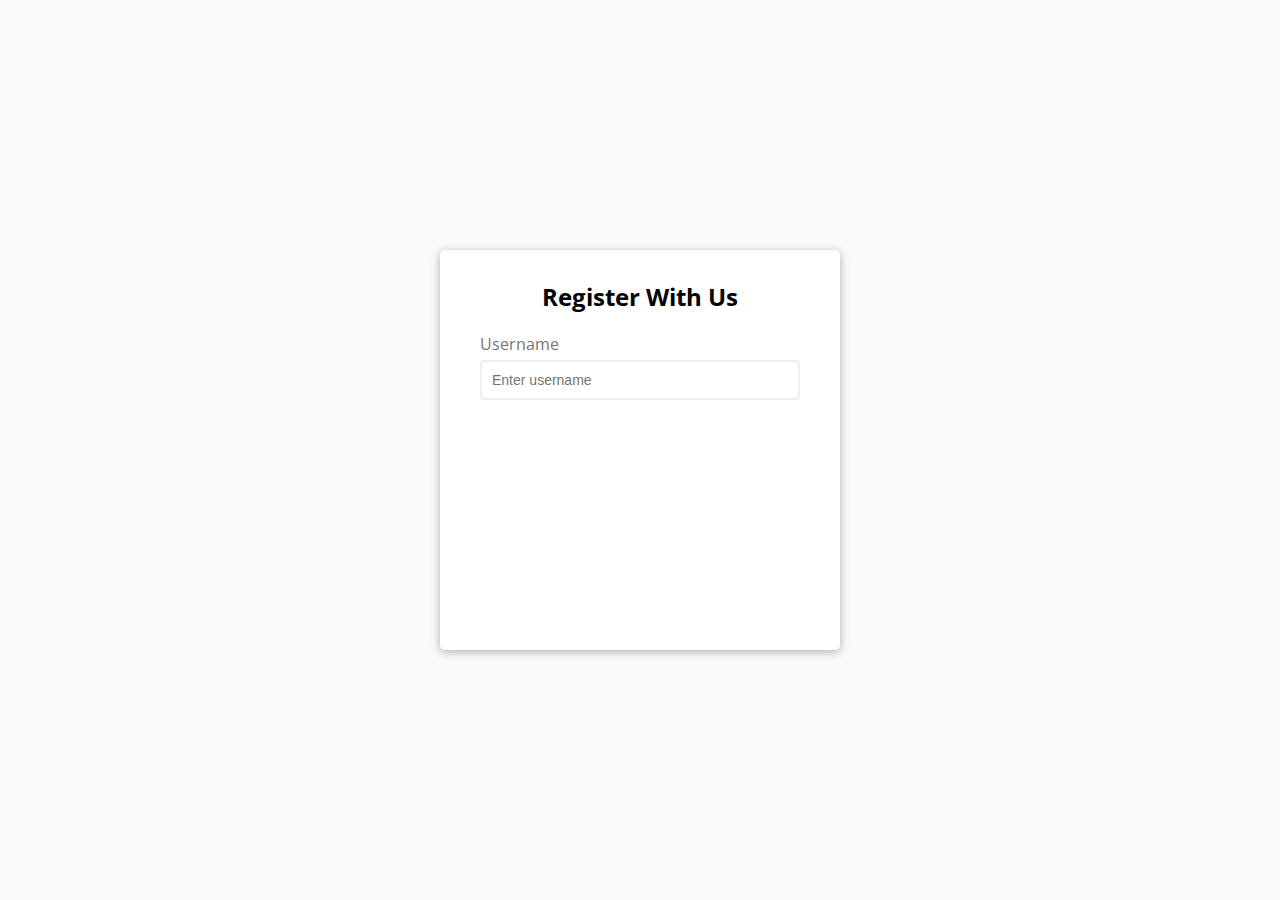
==== form表单验证/index.html @ fbf10a56 "代码更新" ====
<!DOCTYPE html>
<html lang="en">

<head>
    <meta charset="UTF-8">
    <meta http-equiv="X-UA-Compatible" content="IE=edge">
    <meta name="viewport" content="width=device-width, initial-scale=1.0">
    <link rel="stylesheet" href="style.css" />
    <title>表单验证</title>
</head>

<body>
    <div class="container">
        <form class="form" id="form">
            <h2>Register With Us</h2>
            <div class="form-control">
                <label for="username">Username</label>
                <input type="text" id="username" placeholder="Enter username" />
                <small>Error message</small>
            </div>
        </form>
    </div>
</body>
<script src="script.js"></script>

</html>
---- form表单验证/style.css ----
@import url('https://fonts.googleapis.com/css?family=Open+Sans&display=swap');

:root {
    --success-color: #2ecc71;
    --error-color: #e74c3c;
}

* {
    box-sizing: border-box;
}

body {
    background-color: #f9fafb;
    font-family: 'Open Sans', sans-serif;
    display: flex;
    align-items: center;
    justify-content: center;
    min-height: 100vh;
    margin: 0;
}

.container {
    background-color: #fff;
    border-radius: 5px;
    box-shadow: 0 2px 10px rgba(0, 0, 0, 0.3);
    width: 400px;
    height: 400px;
}

h2 {
    /* 将文字居中 */
    text-align: center;
    margin: 0 0 20px;
}

.form {
    padding: 30px 40px;
}

.form-control {
    margin-bottom: 10px;
    padding-bottom: 20px;
    position: relative;
}

.form-control label {
    color: #777;
    display: block;
    margin-bottom: 5px;
}

.form-control input {
    border: 2px solid #f0f0f0;
    border-radius: 4px;
    display: block;
    width: 100%;
    padding: 10px;
    font-size: 14px;
}

.form-control input:focus {
    outline: 0;
    border-color: #777;
}

.form-control .success input {
    border-color: var(--success-color);
}

.form-control.error input {
    border-color: var(--error-color);
}

.form-control small {
    color: var(--error-color);
    position: absolute;
    bottom: 0;
    left: 0;
    visibility: hidden;
}

.form button {
    cursor: pointer;
    background-color: #3498db;
    border: 2px solid #3498db;
    border-radius: 4px;
    color: #fff;
    display: block;
    font-size: 16px;
    padding: 10px;
    margin-top: 20px;
    width: 100%;
}
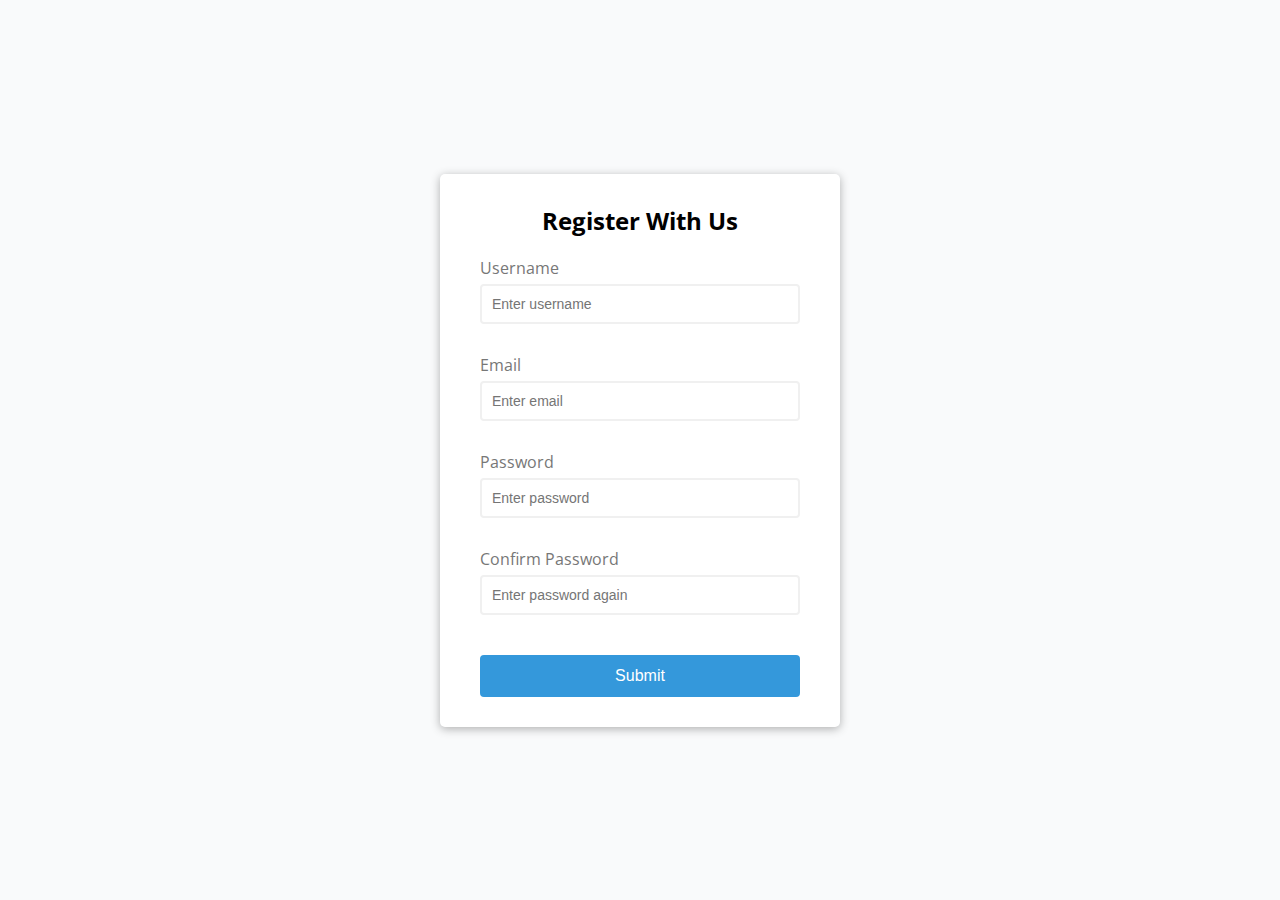
==== commit 23ff574c: "完成" ====
--- a/form表单验证/index.html
+++ b/form表单验证/index.html
@@ -18,6 +18,22 @@
                 <input type="text" id="username" placeholder="Enter username" />
                 <small>Error message</small>
             </div>
+            <div class="form-control">
+                <label for="email">Email</label>
+                <input type="text" id="email" placeholder="Enter email" />
+                <small>Error message</small>
+            </div>
+            <div class="form-control">
+                <label for="password">Password</label>
+                <input type="password" id="password" placeholder="Enter password" />
+                <small>Error message</small>
+            </div>
+            <div class="form-control">
+                <label for="password2">Confirm Password</label>
+                <input type="password" id="password2" placeholder="Enter password again" />
+                <small>Error message</small>
+            </div>
+            <button type="submit">Submit</button>
         </form>
     </div>
 </body>
--- a/form表单验证/style.css
+++ b/form表单验证/style.css
@@ -24,7 +24,7 @@
     border-radius: 5px;
     box-shadow: 0 2px 10px rgba(0, 0, 0, 0.3);
     width: 400px;
-    height: 400px;
+
 }
 
 h2 {
